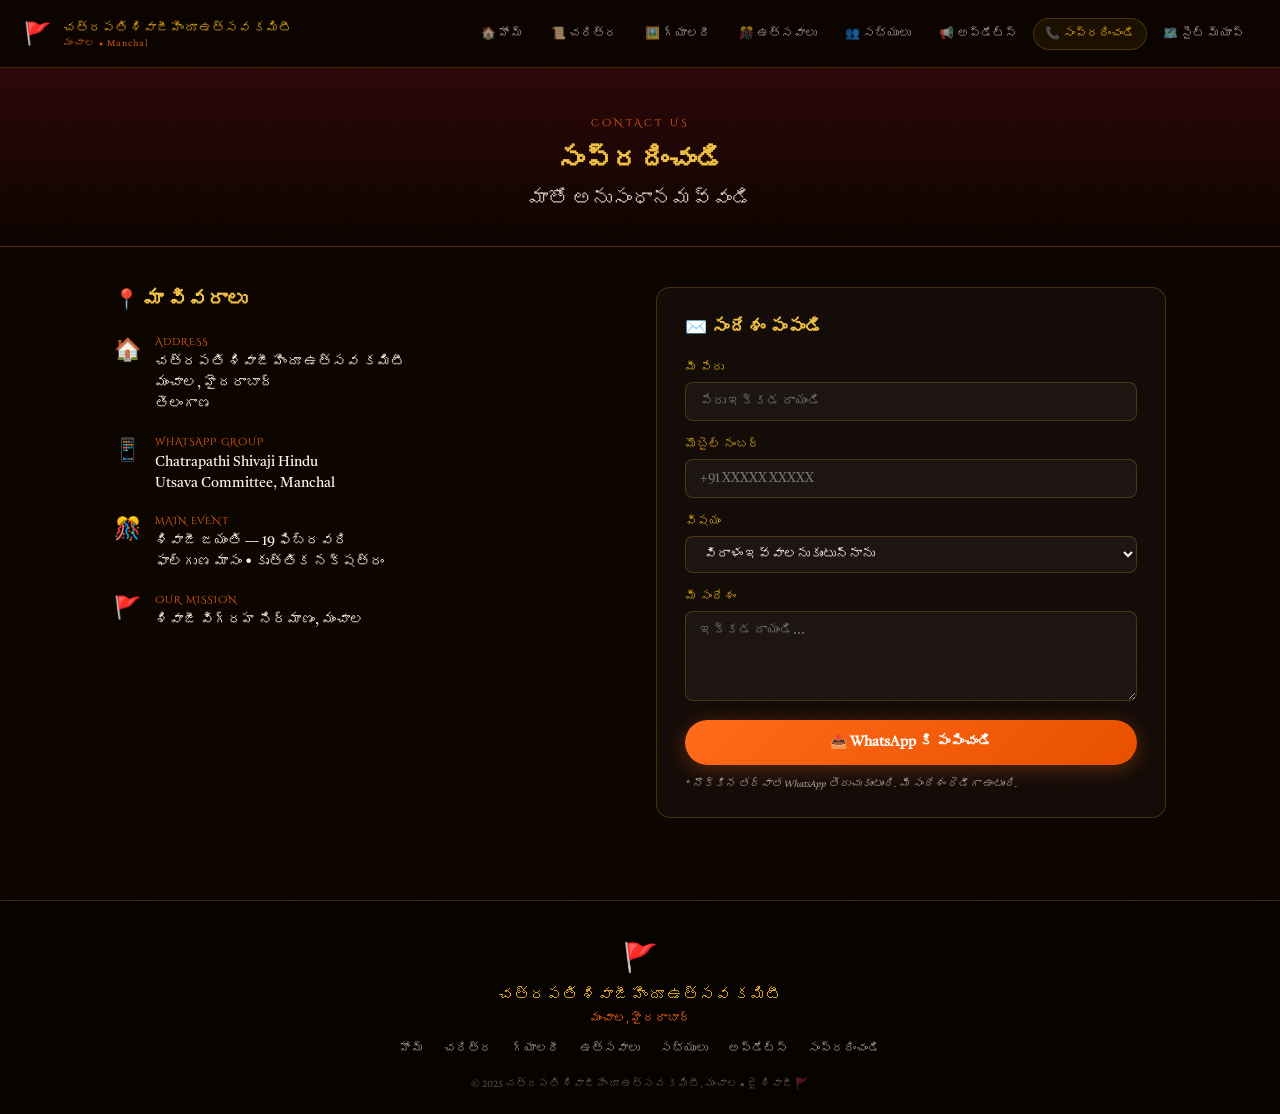
==== contact.html @ 621309c8 "Add files via upload" ====
<!DOCTYPE html>
<html lang="te">
<head>
<meta charset="UTF-8"><meta name="viewport" content="width=device-width,initial-scale=1.0">
<title>సంప్రదించండి — చత్రపతి శివాజీ హిందూ ఉత్సవ కమిటీ, మంచాల</title>
<link href="https://fonts.googleapis.com/css2?family=Tiro+Devanagari+Sanskrit:ital@0;1&family=Cinzel+Decorative:wght@400;700;900&family=Crimson+Pro:ital,wght@0,400;0,600;1,400&display=swap" rel="stylesheet">
<link rel="stylesheet" href="styles.css">
<style>
.contact-grid{display:grid;grid-template-columns:1fr 1fr;gap:32px;padding:40px 0 60px}
.contact-info h3{font-family:'Tiro Devanagari Sanskrit',serif;font-size:20px;color:var(--bright-gold);margin-bottom:20px}
.contact-row{display:flex;align-items:flex-start;gap:14px;margin-bottom:20px}
.contact-icon{font-size:22px;flex-shrink:0;margin-top:2px}
.contact-row label{font-size:10px;color:var(--saffron);letter-spacing:1px;font-family:'Cinzel Decorative',cursive;display:block;margin-bottom:3px}
.contact-row p{font-family:'Tiro Devanagari Sanskrit',serif;font-size:14px;color:var(--cream);line-height:1.5}
.contact-form{background:var(--card-bg);border:1px solid var(--border);border-radius:14px;padding:28px}
.contact-form h3{font-family:'Tiro Devanagari Sanskrit',serif;font-size:18px;color:var(--bright-gold);margin-bottom:20px}
.form-group{margin-bottom:16px}
.form-group label{font-family:'Tiro Devanagari Sanskrit',serif;font-size:12px;color:var(--gold);display:block;margin-bottom:6px}
.form-group input,.form-group textarea,.form-group select{width:100%;background:rgba(255,255,255,.04);border:1px solid var(--border);border-radius:8px;padding:10px 14px;font-family:'Tiro Devanagari Sanskrit',serif;font-size:13px;color:var(--cream);outline:none;transition:border-color .2s;resize:vertical}
.form-group input:focus,.form-group textarea:focus{border-color:var(--border-bright)}
.form-group select option{background:#1A0A00;color:var(--cream)}
.form-note{font-size:11px;color:var(--muted);margin-top:12px;font-style:italic}
@media(max-width:768px){.contact-grid{grid-template-columns:1fr}}
</style>
</head>
<body>
<div id="nav-placeholder"></div>
<main>
  <div class="page-hero">
    <span class="section-tag">Contact Us</span>
    <h1 class="section-title">సంప్రదించండి</h1>
    <p class="section-telugu">మాతో అనుసంధానమవ్వండి</p>
  </div>
  <div class="container">
    <div class="contact-grid">
      <div class="contact-info">
        <h3>📍 మా వివరాలు</h3>
        <div class="contact-row"><span class="contact-icon">🏠</span><div><label>ADDRESS</label><p>చత్రపతి శివాజీ హిందూ ఉత్సవ కమిటీ<br>మంచాల, హైదరాబాద్<br>తెలంగాణ</p></div></div>
        <div class="contact-row"><span class="contact-icon">📱</span><div><label>WHATSAPP GROUP</label><p>Chatrapathi Shivaji Hindu<br>Utsava Committee, Manchal</p></div></div>
        <div class="contact-row"><span class="contact-icon">🎊</span><div><label>MAIN EVENT</label><p>శివాజీ జయంతి — 19 ఫిబ్రవరి<br>ఫాల్గుణ మాసం • కృత్తిక నక్షత్రం</p></div></div>
        <div class="contact-row"><span class="contact-icon">🚩</span><div><label>OUR MISSION</label><p>శివాజీ విగ్రహ నిర్మాణం, మంచాల</p></div></div>
      </div>
      <div class="contact-form">
        <h3>✉️ సందేశం పంపండి</h3>
        <div class="form-group"><label>మీ పేరు</label><input type="text" placeholder="పేరు ఇక్కడ రాయండి"></div>
        <div class="form-group"><label>మొబైల్ నంబర్</label><input type="tel" placeholder="+91 XXXXX XXXXX"></div>
        <div class="form-group"><label>విషయం</label>
          <select>
            <option>విరాళం ఇవ్వాలనుకుంటున్నాను</option>
            <option>కమిటీలో చేరాలనుకుంటున్నాను</option>
            <option>ఉత్సవాల గురించి</option>
            <option>విగ్రహ నిర్మాణం గురించి</option>
            <option>ఇతర విషయం</option>
          </select>
        </div>
        <div class="form-group"><label>మీ సందేశం</label><textarea rows="4" placeholder="ఇక్కడ రాయండి..."></textarea></div>
        <button class="btn-primary" style="width:100%" onclick="sendWA()">📤 WhatsApp కి పంపించండి</button>
        <p class="form-note">* నొక్కిన తర్వాత WhatsApp తెరుచుకుంటుంది. మీ సందేశం రెడీగా ఉంటుంది.</p>
      </div>
    </div>
  </div>
</main>
<div id="footer-placeholder"></div>
<script src="script.js"></script>
<script>
function sendWA(){
  const name=document.querySelector('input[type=text]').value||'పేరు లేదు';
  const phone=document.querySelector('input[type=tel]').value||'నంబర్ లేదు';
  const subject=document.querySelector('select').value;
  const msg=document.querySelector('textarea').value||'సందేశం లేదు';
  const text=`నమస్కారం! చత్రపతి శివాజీ హిందూ ఉత్సవ కమిటీ, మంచాల వెబ్‌సైట్ నుండి:\n\nపేరు: ${name}\nమొబైల్: ${phone}\nవిషయం: ${subject}\nసందేశం: ${msg}\n\n🚩 జై శివాజీ!`;
  window.open('https://wa.me/?text='+encodeURIComponent(text),'_blank');
}
</script>
</body></html>
---- styles.css ----
*,*::before,*::after{margin:0;padding:0;box-sizing:border-box}
:root{
  --saffron:#FF6B1A;--deep-saffron:#E85000;--light-saffron:#FF9A5C;
  --gold:#D4A017;--bright-gold:#F0C040;--dark-gold:#8B6914;
  --maroon:#7A1020;--deep-maroon:#3D0008;
  --ink:#0D0500;--ink2:#1A0A00;
  --cream:#FFF8EC;--parchment:#F5E6C8;--muted:rgba(255,248,236,0.6);
  --border:rgba(212,160,23,0.25);--border-bright:rgba(212,160,23,0.5);
  --card-bg:rgba(255,255,255,0.03);--nav-h:68px;
}
html{scroll-behavior:smooth}
body{background:var(--ink);color:var(--cream);font-family:'Crimson Pro',serif;min-height:100vh;overflow-x:hidden}
a{text-decoration:none;color:inherit}
button{cursor:pointer;border:none;background:none;font-family:inherit}
img{max-width:100%;display:block}
::-webkit-scrollbar{width:6px}
::-webkit-scrollbar-track{background:var(--ink2)}
::-webkit-scrollbar-thumb{background:var(--dark-gold);border-radius:3px}
body::before{content:'';position:fixed;inset:0;background-image:repeating-linear-gradient(45deg,rgba(212,160,23,0.015) 0px,rgba(212,160,23,0.015) 1px,transparent 1px,transparent 18px),repeating-linear-gradient(-45deg,rgba(212,160,23,0.015) 0px,rgba(212,160,23,0.015) 1px,transparent 1px,transparent 18px);pointer-events:none;z-index:0}

/* NAV */
nav{position:fixed;top:0;left:0;right:0;height:var(--nav-h);background:rgba(13,5,0,0.96);backdrop-filter:blur(12px);border-bottom:1px solid var(--border);z-index:1000;display:flex;align-items:center;justify-content:space-between;padding:0 24px}
.nav-brand{display:flex;align-items:center;gap:12px}
.nav-flag{font-size:22px;animation:flagWave 3s ease-in-out infinite}
@keyframes flagWave{0%,100%{transform:rotate(-3deg)}50%{transform:rotate(3deg)}}
.nav-brand-text .line1{font-family:'Tiro Devanagari Sanskrit',serif;font-size:13px;color:var(--gold);display:block}
.nav-brand-text .line2{font-size:10px;color:var(--saffron);opacity:.8;display:block;letter-spacing:1px}
.nav-links{display:flex;gap:4px;list-style:none}
.nav-links a{font-family:'Tiro Devanagari Sanskrit',serif;font-size:12px;color:var(--muted);padding:7px 11px;border-radius:20px;border:1px solid transparent;transition:all .25s;display:block;white-space:nowrap}
.nav-links a:hover,.nav-links a.active{color:var(--gold);border-color:var(--border);background:rgba(212,160,23,0.08)}
.hamburger{display:none;flex-direction:column;gap:5px;padding:8px}
.hamburger span{display:block;width:22px;height:2px;background:var(--gold);border-radius:2px;transition:all .3s}
.mobile-menu{display:none;position:fixed;top:var(--nav-h);left:0;right:0;background:rgba(13,5,0,0.98);border-bottom:1px solid var(--border);padding:16px;flex-direction:column;gap:4px;z-index:999}
.mobile-menu.open{display:flex}
.mobile-menu a{font-family:'Tiro Devanagari Sanskrit',serif;font-size:14px;color:var(--cream);padding:12px 16px;border-radius:8px;border-bottom:1px solid var(--border);transition:background .2s}
.mobile-menu a:hover{background:rgba(212,160,23,0.08)}

/* LAYOUT */
main{padding-top:var(--nav-h);min-height:100vh;position:relative;z-index:1}
.page-hero{background:linear-gradient(180deg,rgba(122,16,32,.3) 0%,transparent 100%);padding:48px 24px 32px;text-align:center;border-bottom:1px solid var(--border)}
.container{max-width:1100px;margin:0 auto;padding:0 24px}
.section{padding:60px 0}

/* TYPOGRAPHY */
.section-tag{font-family:'Cinzel Decorative',cursive;font-size:10px;letter-spacing:3px;color:var(--saffron);text-transform:uppercase;display:block;margin-bottom:12px}
.section-title{font-family:'Cinzel Decorative',cursive;font-size:clamp(18px,3vw,28px);color:var(--bright-gold);margin-bottom:8px}
.section-telugu{font-family:'Tiro Devanagari Sanskrit',serif;font-size:clamp(14px,2vw,20px);color:var(--cream);opacity:.8}
.section-divider{width:80px;height:2px;background:linear-gradient(90deg,transparent,var(--saffron),transparent);margin:16px auto 0}
.section-header{text-align:center;margin-bottom:40px}

/* BUTTONS */
.btn-primary{background:linear-gradient(135deg,var(--saffron),var(--deep-saffron));color:white;padding:13px 28px;border-radius:30px;font-size:14px;font-weight:600;font-family:'Tiro Devanagari Sanskrit',serif;transition:all .3s;box-shadow:0 4px 20px rgba(255,107,26,.3);display:inline-block;cursor:pointer}
.btn-primary:hover{transform:translateY(-2px);box-shadow:0 8px 32px rgba(255,107,26,.4)}
.btn-outline{background:transparent;color:var(--gold);padding:12px 28px;border-radius:30px;font-size:14px;border:1px solid var(--border-bright);font-family:'Tiro Devanagari Sanskrit',serif;transition:all .3s;display:inline-block;cursor:pointer}
.btn-outline:hover{background:rgba(212,160,23,.1);transform:translateY(-2px)}

/* CARDS */
.grid-3{display:grid;grid-template-columns:repeat(3,1fr);gap:20px}
.grid-4{display:grid;grid-template-columns:repeat(4,1fr);gap:16px}
.card-box{background:var(--card-bg);border:1px solid var(--border);border-radius:14px;padding:24px 20px;transition:all .3s}
.card-box:hover{border-color:var(--border-bright);transform:translateY(-3px)}

/* FOOTER */
footer{background:rgba(0,0,0,.4);border-top:1px solid var(--border);padding:40px 24px 24px;text-align:center;position:relative;z-index:1}
.footer-logo{font-family:'Tiro Devanagari Sanskrit',serif;font-size:16px;color:var(--gold);margin-bottom:4px}
.footer-place{font-size:12px;color:var(--saffron);margin-bottom:16px}
.footer-links{display:flex;justify-content:center;gap:20px;flex-wrap:wrap;margin-bottom:20px}
.footer-links a{font-family:'Tiro Devanagari Sanskrit',serif;font-size:12px;color:var(--muted);transition:color .2s}
.footer-links a:hover{color:var(--gold)}
.footer-copy{font-size:11px;color:rgba(255,248,236,.3);font-family:'Crimson Pro',serif}

/* LOADING */
.loading{text-align:center;padding:60px;font-family:'Tiro Devanagari Sanskrit',serif;color:var(--muted);font-size:16px}

@media(max-width:768px){
  .nav-links{display:none}
  .hamburger{display:flex}
  .grid-3,.grid-4{grid-template-columns:1fr 1fr}
}
@media(max-width:480px){
  .grid-3{grid-template-columns:1fr}
  .grid-4{grid-template-columns:1fr 1fr}
}
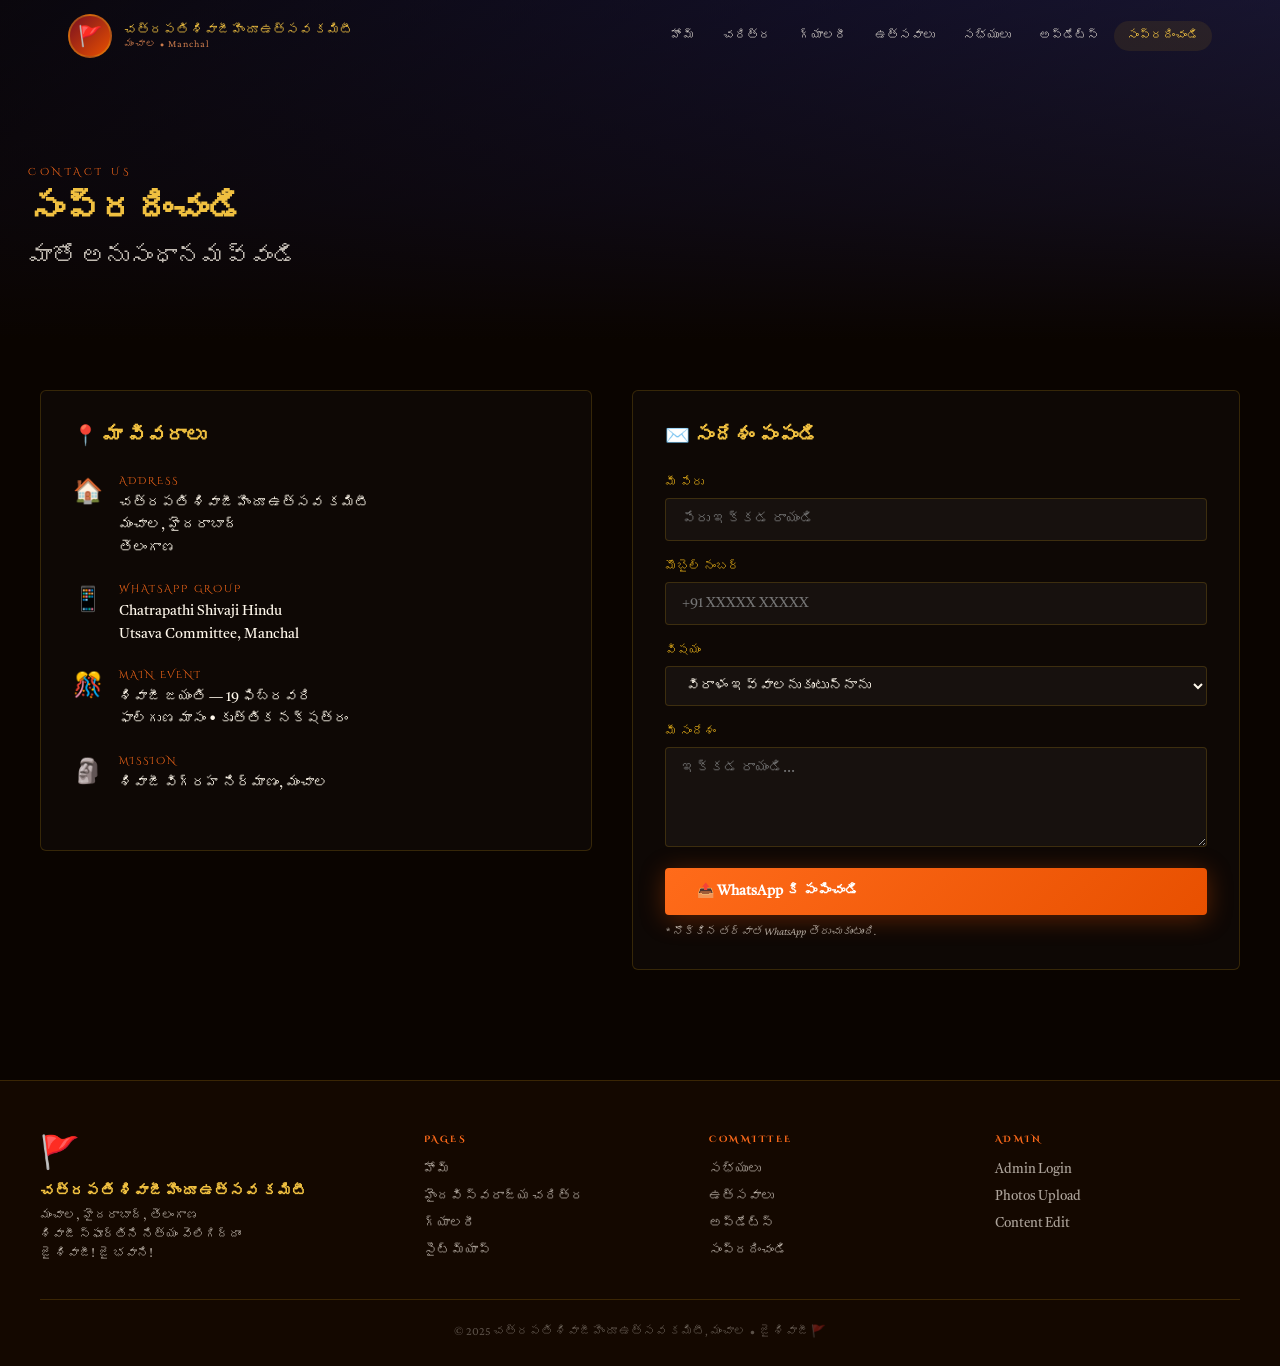
==== commit 785401c6: "add version 2 files" ====
--- a/contact.html
+++ b/contact.html
@@ -3,73 +3,52 @@
 <head>
 <meta charset="UTF-8"><meta name="viewport" content="width=device-width,initial-scale=1.0">
 <title>సంప్రదించండి — చత్రపతి శివాజీ హిందూ ఉత్సవ కమిటీ, మంచాల</title>
-<link href="https://fonts.googleapis.com/css2?family=Tiro+Devanagari+Sanskrit:ital@0;1&family=Cinzel+Decorative:wght@400;700;900&family=Crimson+Pro:ital,wght@0,400;0,600;1,400&display=swap" rel="stylesheet">
 <link rel="stylesheet" href="styles.css">
-<style>
-.contact-grid{display:grid;grid-template-columns:1fr 1fr;gap:32px;padding:40px 0 60px}
-.contact-info h3{font-family:'Tiro Devanagari Sanskrit',serif;font-size:20px;color:var(--bright-gold);margin-bottom:20px}
-.contact-row{display:flex;align-items:flex-start;gap:14px;margin-bottom:20px}
-.contact-icon{font-size:22px;flex-shrink:0;margin-top:2px}
-.contact-row label{font-size:10px;color:var(--saffron);letter-spacing:1px;font-family:'Cinzel Decorative',cursive;display:block;margin-bottom:3px}
-.contact-row p{font-family:'Tiro Devanagari Sanskrit',serif;font-size:14px;color:var(--cream);line-height:1.5}
-.contact-form{background:var(--card-bg);border:1px solid var(--border);border-radius:14px;padding:28px}
-.contact-form h3{font-family:'Tiro Devanagari Sanskrit',serif;font-size:18px;color:var(--bright-gold);margin-bottom:20px}
-.form-group{margin-bottom:16px}
-.form-group label{font-family:'Tiro Devanagari Sanskrit',serif;font-size:12px;color:var(--gold);display:block;margin-bottom:6px}
-.form-group input,.form-group textarea,.form-group select{width:100%;background:rgba(255,255,255,.04);border:1px solid var(--border);border-radius:8px;padding:10px 14px;font-family:'Tiro Devanagari Sanskrit',serif;font-size:13px;color:var(--cream);outline:none;transition:border-color .2s;resize:vertical}
-.form-group input:focus,.form-group textarea:focus{border-color:var(--border-bright)}
-.form-group select option{background:#1A0A00;color:var(--cream)}
-.form-note{font-size:11px;color:var(--muted);margin-top:12px;font-style:italic}
-@media(max-width:768px){.contact-grid{grid-template-columns:1fr}}
-</style>
 </head>
 <body>
 <div id="nav-placeholder"></div>
-<main>
-  <div class="page-hero">
+<div class="page-hero">
+  <div class="page-hero-bg" style="background:linear-gradient(135deg,#0A0A1A,#1A1A4A,#2D2D6B)"></div>
+  <div class="page-hero-content">
     <span class="section-tag">Contact Us</span>
     <h1 class="section-title">సంప్రదించండి</h1>
-    <p class="section-telugu">మాతో అనుసంధానమవ్వండి</p>
+    <p class="section-te">మాతో అనుసంధానమవ్వండి</p>
   </div>
-  <div class="container">
-    <div class="contact-grid">
-      <div class="contact-info">
-        <h3>📍 మా వివరాలు</h3>
-        <div class="contact-row"><span class="contact-icon">🏠</span><div><label>ADDRESS</label><p>చత్రపతి శివాజీ హిందూ ఉత్సవ కమిటీ<br>మంచాల, హైదరాబాద్<br>తెలంగాణ</p></div></div>
-        <div class="contact-row"><span class="contact-icon">📱</span><div><label>WHATSAPP GROUP</label><p>Chatrapathi Shivaji Hindu<br>Utsava Committee, Manchal</p></div></div>
-        <div class="contact-row"><span class="contact-icon">🎊</span><div><label>MAIN EVENT</label><p>శివాజీ జయంతి — 19 ఫిబ్రవరి<br>ఫాల్గుణ మాసం • కృత్తిక నక్షత్రం</p></div></div>
-        <div class="contact-row"><span class="contact-icon">🚩</span><div><label>OUR MISSION</label><p>శివాజీ విగ్రహ నిర్మాణం, మంచాల</p></div></div>
+</div>
+<div class="container section-sm">
+  <div class="contact-grid" style="padding-bottom:60px">
+    <div class="contact-info-card fade-in">
+      <h3 style="font-family:'Tiro Devanagari Sanskrit',serif;font-size:20px;color:var(--gold2);margin-bottom:24px">📍 మా వివరాలు</h3>
+      <div class="contact-row"><span class="ci-icon">🏠</span><div><span class="ci-label">ADDRESS</span><span class="ci-val">చత్రపతి శివాజీ హిందూ ఉత్సవ కమిటీ<br>మంచాల, హైదరాబాద్<br>తెలంగాణ</span></div></div>
+      <div class="contact-row"><span class="ci-icon">📱</span><div><span class="ci-label">WHATSAPP GROUP</span><span class="ci-val">Chatrapathi Shivaji Hindu<br>Utsava Committee, Manchal</span></div></div>
+      <div class="contact-row"><span class="ci-icon">🎊</span><div><span class="ci-label">MAIN EVENT</span><span class="ci-val">శివాజీ జయంతి — 19 ఫిబ్రవరి<br>ఫాల్గుణ మాసం • కృత్తిక నక్షత్రం</span></div></div>
+      <div class="contact-row"><span class="ci-icon">🗿</span><div><span class="ci-label">MISSION</span><span class="ci-val">శివాజీ విగ్రహ నిర్మాణం, మంచాల</span></div></div>
+    </div>
+    <div class="contact-form fade-in">
+      <h3 style="font-family:'Tiro Devanagari Sanskrit',serif;font-size:20px;color:var(--gold2);margin-bottom:24px">✉️ సందేశం పంపండి</h3>
+      <div class="form-group"><label>మీ పేరు</label><input type="text" id="fname" placeholder="పేరు ఇక్కడ రాయండి"></div>
+      <div class="form-group"><label>మొబైల్ నంబర్</label><input type="tel" id="fphone" placeholder="+91 XXXXX XXXXX"></div>
+      <div class="form-group"><label>విషయం</label>
+        <select id="fsubject">
+          <option>విరాళం ఇవ్వాలనుకుంటున్నాను</option>
+          <option>కమిటీలో చేరాలనుకుంటున్నాను</option>
+          <option>ఉత్సవాల గురించి</option>
+          <option>విగ్రహ నిర్మాణం గురించి</option>
+          <option>ఇతర విషయం</option>
+        </select>
       </div>
-      <div class="contact-form">
-        <h3>✉️ సందేశం పంపండి</h3>
-        <div class="form-group"><label>మీ పేరు</label><input type="text" placeholder="పేరు ఇక్కడ రాయండి"></div>
-        <div class="form-group"><label>మొబైల్ నంబర్</label><input type="tel" placeholder="+91 XXXXX XXXXX"></div>
-        <div class="form-group"><label>విషయం</label>
-          <select>
-            <option>విరాళం ఇవ్వాలనుకుంటున్నాను</option>
-            <option>కమిటీలో చేరాలనుకుంటున్నాను</option>
-            <option>ఉత్సవాల గురించి</option>
-            <option>విగ్రహ నిర్మాణం గురించి</option>
-            <option>ఇతర విషయం</option>
-          </select>
-        </div>
-        <div class="form-group"><label>మీ సందేశం</label><textarea rows="4" placeholder="ఇక్కడ రాయండి..."></textarea></div>
-        <button class="btn-primary" style="width:100%" onclick="sendWA()">📤 WhatsApp కి పంపించండి</button>
-        <p class="form-note">* నొక్కిన తర్వాత WhatsApp తెరుచుకుంటుంది. మీ సందేశం రెడీగా ఉంటుంది.</p>
-      </div>
+      <div class="form-group"><label>మీ సందేశం</label><textarea id="fmsg" rows="4" placeholder="ఇక్కడ రాయండి..."></textarea></div>
+      <button class="btn btn-primary" style="width:100%" onclick="sendWAForm()">📤 WhatsApp కి పంపించండి</button>
+      <p class="form-note">* నొక్కిన తర్వాత WhatsApp తెరుచుకుంటుంది.</p>
     </div>
   </div>
-</main>
+</div>
 <div id="footer-placeholder"></div>
 <script src="script.js"></script>
 <script>
-function sendWA(){
-  const name=document.querySelector('input[type=text]').value||'పేరు లేదు';
-  const phone=document.querySelector('input[type=tel]').value||'నంబర్ లేదు';
-  const subject=document.querySelector('select').value;
-  const msg=document.querySelector('textarea').value||'సందేశం లేదు';
-  const text=`నమస్కారం! చత్రపతి శివాజీ హిందూ ఉత్సవ కమిటీ, మంచాల వెబ్‌సైట్ నుండి:\n\nపేరు: ${name}\nమొబైల్: ${phone}\nవిషయం: ${subject}\nసందేశం: ${msg}\n\n🚩 జై శివాజీ!`;
-  window.open('https://wa.me/?text='+encodeURIComponent(text),'_blank');
+function sendWAForm(){
+  const t=`నమస్కారం!\nచత్రపతి శివాజీ హిందూ ఉత్సవ కమిటీ, మంచాల వెబ్‌సైట్ నుండి:\n\nపేరు: ${document.getElementById('fname').value||'—'}\nమొబైల్: ${document.getElementById('fphone').value||'—'}\nవిషయం: ${document.getElementById('fsubject').value}\nసందేశం: ${document.getElementById('fmsg').value||'—'}\n\n🚩 జై శివాజీ!`;
+  window.open('https://wa.me/?text='+encodeURIComponent(t),'_blank');
 }
 </script>
 </body></html>
--- a/styles.css
+++ b/styles.css
@@ -1,83 +1,274 @@
+@import url('https://fonts.googleapis.com/css2?family=Tiro+Devanagari+Sanskrit:ital@0;1&family=Cinzel+Decorative:wght@400;700;900&family=Crimson+Pro:ital,wght@0,300;0,400;0,600;0,700;1,400;1,600&display=swap');
+
 *,*::before,*::after{margin:0;padding:0;box-sizing:border-box}
 :root{
-  --saffron:#FF6B1A;--deep-saffron:#E85000;--light-saffron:#FF9A5C;
-  --gold:#D4A017;--bright-gold:#F0C040;--dark-gold:#8B6914;
-  --maroon:#7A1020;--deep-maroon:#3D0008;
-  --ink:#0D0500;--ink2:#1A0A00;
-  --cream:#FFF8EC;--parchment:#F5E6C8;--muted:rgba(255,248,236,0.6);
-  --border:rgba(212,160,23,0.25);--border-bright:rgba(212,160,23,0.5);
-  --card-bg:rgba(255,255,255,0.03);--nav-h:68px;
+  --saffron:#FF6B1A;--saffron2:#E85000;--saffron3:#FF9A5C;
+  --gold:#D4A017;--gold2:#F0C040;--gold3:#8B6914;
+  --maroon:#7A1020;--maroon2:#3D0008;
+  --ink:#0A0400;--ink2:#140800;--ink3:#1E0C00;
+  --cream:#FFF8EC;--cream2:#F5E6C8;--muted:rgba(255,248,236,0.65);
+  --border:rgba(212,160,23,0.2);--border2:rgba(212,160,23,0.45);
+  --nav-h:72px;
 }
 html{scroll-behavior:smooth}
-body{background:var(--ink);color:var(--cream);font-family:'Crimson Pro',serif;min-height:100vh;overflow-x:hidden}
+body{background:var(--ink);color:var(--cream);font-family:'Crimson Pro',serif;overflow-x:hidden}
 a{text-decoration:none;color:inherit}
-button{cursor:pointer;border:none;background:none;font-family:inherit}
+button,input,textarea,select{font-family:inherit}
 img{max-width:100%;display:block}
-::-webkit-scrollbar{width:6px}
+::-webkit-scrollbar{width:5px}
 ::-webkit-scrollbar-track{background:var(--ink2)}
-::-webkit-scrollbar-thumb{background:var(--dark-gold);border-radius:3px}
-body::before{content:'';position:fixed;inset:0;background-image:repeating-linear-gradient(45deg,rgba(212,160,23,0.015) 0px,rgba(212,160,23,0.015) 1px,transparent 1px,transparent 18px),repeating-linear-gradient(-45deg,rgba(212,160,23,0.015) 0px,rgba(212,160,23,0.015) 1px,transparent 1px,transparent 18px);pointer-events:none;z-index:0}
-
-/* NAV */
-nav{position:fixed;top:0;left:0;right:0;height:var(--nav-h);background:rgba(13,5,0,0.96);backdrop-filter:blur(12px);border-bottom:1px solid var(--border);z-index:1000;display:flex;align-items:center;justify-content:space-between;padding:0 24px}
+::-webkit-scrollbar-thumb{background:var(--gold3);border-radius:3px}
+
+/* ─── NAV ─────────────────────────────────────────── */
+nav{position:fixed;top:0;left:0;right:0;height:var(--nav-h);z-index:1000;transition:background .4s,box-shadow .4s}
+nav.scrolled{background:rgba(10,4,0,0.97);backdrop-filter:blur(14px);box-shadow:0 2px 24px rgba(0,0,0,.5);border-bottom:1px solid var(--border)}
+.nav-inner{max-width:1200px;margin:0 auto;height:100%;display:flex;align-items:center;justify-content:space-between;padding:0 28px}
 .nav-brand{display:flex;align-items:center;gap:12px}
-.nav-flag{font-size:22px;animation:flagWave 3s ease-in-out infinite}
-@keyframes flagWave{0%,100%{transform:rotate(-3deg)}50%{transform:rotate(3deg)}}
-.nav-brand-text .line1{font-family:'Tiro Devanagari Sanskrit',serif;font-size:13px;color:var(--gold);display:block}
-.nav-brand-text .line2{font-size:10px;color:var(--saffron);opacity:.8;display:block;letter-spacing:1px}
-.nav-links{display:flex;gap:4px;list-style:none}
-.nav-links a{font-family:'Tiro Devanagari Sanskrit',serif;font-size:12px;color:var(--muted);padding:7px 11px;border-radius:20px;border:1px solid transparent;transition:all .25s;display:block;white-space:nowrap}
-.nav-links a:hover,.nav-links a.active{color:var(--gold);border-color:var(--border);background:rgba(212,160,23,0.08)}
-.hamburger{display:none;flex-direction:column;gap:5px;padding:8px}
+.nav-logo{width:44px;height:44px;border-radius:50%;background:linear-gradient(135deg,var(--maroon),var(--saffron2));display:flex;align-items:center;justify-content:center;font-size:20px;border:2px solid rgba(212,160,23,0.4);flex-shrink:0}
+.nav-brand-text .l1{font-family:'Tiro Devanagari Sanskrit',serif;font-size:13px;color:var(--gold2);display:block;line-height:1.2}
+.nav-brand-text .l2{font-size:10px;color:var(--saffron3);display:block;letter-spacing:1px;opacity:.8}
+.nav-links{display:flex;gap:2px;list-style:none}
+.nav-links a{font-family:'Tiro Devanagari Sanskrit',serif;font-size:12px;color:rgba(255,248,236,.75);padding:7px 13px;border-radius:20px;transition:all .25s;white-space:nowrap;display:block}
+.nav-links a:hover,.nav-links a.active{color:var(--gold2);background:rgba(212,160,23,.1)}
+.hamburger{display:none;flex-direction:column;gap:5px;padding:8px;cursor:pointer;background:none;border:none}
 .hamburger span{display:block;width:22px;height:2px;background:var(--gold);border-radius:2px;transition:all .3s}
-.mobile-menu{display:none;position:fixed;top:var(--nav-h);left:0;right:0;background:rgba(13,5,0,0.98);border-bottom:1px solid var(--border);padding:16px;flex-direction:column;gap:4px;z-index:999}
+.mobile-menu{display:none;position:fixed;top:var(--nav-h);left:0;right:0;background:rgba(10,4,0,.98);padding:16px;flex-direction:column;gap:4px;z-index:999;border-bottom:1px solid var(--border)}
 .mobile-menu.open{display:flex}
-.mobile-menu a{font-family:'Tiro Devanagari Sanskrit',serif;font-size:14px;color:var(--cream);padding:12px 16px;border-radius:8px;border-bottom:1px solid var(--border);transition:background .2s}
-.mobile-menu a:hover{background:rgba(212,160,23,0.08)}
-
-/* LAYOUT */
-main{padding-top:var(--nav-h);min-height:100vh;position:relative;z-index:1}
-.page-hero{background:linear-gradient(180deg,rgba(122,16,32,.3) 0%,transparent 100%);padding:48px 24px 32px;text-align:center;border-bottom:1px solid var(--border)}
-.container{max-width:1100px;margin:0 auto;padding:0 24px}
-.section{padding:60px 0}
-
-/* TYPOGRAPHY */
-.section-tag{font-family:'Cinzel Decorative',cursive;font-size:10px;letter-spacing:3px;color:var(--saffron);text-transform:uppercase;display:block;margin-bottom:12px}
-.section-title{font-family:'Cinzel Decorative',cursive;font-size:clamp(18px,3vw,28px);color:var(--bright-gold);margin-bottom:8px}
-.section-telugu{font-family:'Tiro Devanagari Sanskrit',serif;font-size:clamp(14px,2vw,20px);color:var(--cream);opacity:.8}
-.section-divider{width:80px;height:2px;background:linear-gradient(90deg,transparent,var(--saffron),transparent);margin:16px auto 0}
-.section-header{text-align:center;margin-bottom:40px}
-
-/* BUTTONS */
-.btn-primary{background:linear-gradient(135deg,var(--saffron),var(--deep-saffron));color:white;padding:13px 28px;border-radius:30px;font-size:14px;font-weight:600;font-family:'Tiro Devanagari Sanskrit',serif;transition:all .3s;box-shadow:0 4px 20px rgba(255,107,26,.3);display:inline-block;cursor:pointer}
-.btn-primary:hover{transform:translateY(-2px);box-shadow:0 8px 32px rgba(255,107,26,.4)}
-.btn-outline{background:transparent;color:var(--gold);padding:12px 28px;border-radius:30px;font-size:14px;border:1px solid var(--border-bright);font-family:'Tiro Devanagari Sanskrit',serif;transition:all .3s;display:inline-block;cursor:pointer}
+.mobile-menu a{font-family:'Tiro Devanagari Sanskrit',serif;font-size:15px;color:var(--cream);padding:13px 18px;border-bottom:1px solid var(--border);transition:background .2s}
+.mobile-menu a:hover{background:rgba(212,160,23,.08);color:var(--gold2)}
+
+/* ─── HERO ─────────────────────────────────────────── */
+.hero{min-height:100vh;position:relative;display:flex;align-items:flex-end;overflow:hidden}
+.hero-bg{position:absolute;inset:0;background-size:cover;background-position:center top;background-repeat:no-repeat;z-index:0}
+.hero-bg::after{content:'';position:absolute;inset:0;background:linear-gradient(180deg,rgba(10,4,0,.3) 0%,rgba(10,4,0,.5) 40%,rgba(10,4,0,.92) 85%,var(--ink) 100%)}
+.hero-bg img{width:100%;height:100%;object-fit:cover;object-position:center top}
+.hero-content{position:relative;z-index:2;width:100%;max-width:1200px;margin:0 auto;padding:0 28px 80px}
+.hero-tag{font-family:'Cinzel Decorative',cursive;font-size:10px;letter-spacing:4px;color:var(--saffron);text-transform:uppercase;display:block;margin-bottom:14px;opacity:.9}
+.hero-title{font-family:'Cinzel Decorative',cursive;font-size:clamp(28px,6vw,72px);color:var(--gold2);line-height:1.1;margin-bottom:10px;text-shadow:0 4px 32px rgba(0,0,0,.8)}
+.hero-telugu{font-family:'Tiro Devanagari Sanskrit',serif;font-size:clamp(20px,3.5vw,42px);color:var(--cream);margin-bottom:8px;line-height:1.3}
+.hero-sub{font-size:clamp(14px,2vw,18px);color:var(--saffron3);margin-bottom:6px;font-family:'Tiro Devanagari Sanskrit',serif}
+.hero-divider{width:120px;height:2px;background:linear-gradient(90deg,var(--saffron),var(--gold));margin:24px 0}
+.hero-quote{font-style:italic;font-size:clamp(15px,2vw,20px);color:var(--cream2);max-width:680px;line-height:1.7;margin-bottom:36px;font-family:'Tiro Devanagari Sanskrit',serif;border-left:3px solid var(--saffron);padding-left:18px}
+.hero-btns{display:flex;gap:14px;flex-wrap:wrap}
+.hero-scroll{position:absolute;bottom:32px;right:48px;z-index:2;display:flex;flex-direction:column;align-items:center;gap:6px;opacity:.6;animation:bounce 2s ease-in-out infinite}
+.hero-scroll span{font-size:10px;letter-spacing:2px;color:var(--gold);font-family:'Cinzel Decorative',cursive}
+.hero-scroll::after{content:'↓';color:var(--gold);font-size:22px}
+@keyframes bounce{0%,100%{transform:translateY(0)}50%{transform:translateY(6px)}}
+
+/* ─── BUTTONS ───────────────────────────────────────── */
+.btn{display:inline-flex;align-items:center;gap:8px;padding:14px 32px;border-radius:4px;font-size:14px;font-weight:600;font-family:'Tiro Devanagari Sanskrit',serif;transition:all .3s;cursor:pointer;border:none;white-space:nowrap}
+.btn-primary{background:linear-gradient(135deg,var(--saffron),var(--saffron2));color:#fff;box-shadow:0 4px 24px rgba(232,80,0,.35)}
+.btn-primary:hover{transform:translateY(-2px);box-shadow:0 8px 32px rgba(232,80,0,.5)}
+.btn-gold{background:linear-gradient(135deg,var(--gold),var(--gold3));color:var(--ink);box-shadow:0 4px 20px rgba(212,160,23,.3)}
+.btn-gold:hover{transform:translateY(-2px);box-shadow:0 8px 28px rgba(212,160,23,.45)}
+.btn-outline{background:transparent;color:var(--gold2);border:1.5px solid var(--border2);padding:13px 30px}
 .btn-outline:hover{background:rgba(212,160,23,.1);transform:translateY(-2px)}
 
-/* CARDS */
-.grid-3{display:grid;grid-template-columns:repeat(3,1fr);gap:20px}
-.grid-4{display:grid;grid-template-columns:repeat(4,1fr);gap:16px}
-.card-box{background:var(--card-bg);border:1px solid var(--border);border-radius:14px;padding:24px 20px;transition:all .3s}
-.card-box:hover{border-color:var(--border-bright);transform:translateY(-3px)}
-
-/* FOOTER */
-footer{background:rgba(0,0,0,.4);border-top:1px solid var(--border);padding:40px 24px 24px;text-align:center;position:relative;z-index:1}
-.footer-logo{font-family:'Tiro Devanagari Sanskrit',serif;font-size:16px;color:var(--gold);margin-bottom:4px}
-.footer-place{font-size:12px;color:var(--saffron);margin-bottom:16px}
-.footer-links{display:flex;justify-content:center;gap:20px;flex-wrap:wrap;margin-bottom:20px}
-.footer-links a{font-family:'Tiro Devanagari Sanskrit',serif;font-size:12px;color:var(--muted);transition:color .2s}
-.footer-links a:hover{color:var(--gold)}
-.footer-copy{font-size:11px;color:rgba(255,248,236,.3);font-family:'Crimson Pro',serif}
-
-/* LOADING */
-.loading{text-align:center;padding:60px;font-family:'Tiro Devanagari Sanskrit',serif;color:var(--muted);font-size:16px}
-
+/* ─── LAYOUT ────────────────────────────────────────── */
+.container{max-width:1200px;margin:0 auto;padding:0 28px}
+.section{padding:80px 0}
+.section-sm{padding:50px 0}
+.section-header{text-align:center;margin-bottom:52px}
+.section-tag{font-family:'Cinzel Decorative',cursive;font-size:10px;letter-spacing:3.5px;color:var(--saffron);text-transform:uppercase;display:block;margin-bottom:10px}
+.section-title{font-family:'Cinzel Decorative',cursive;font-size:clamp(20px,3.5vw,36px);color:var(--gold2);margin-bottom:10px;line-height:1.2}
+.section-te{font-family:'Tiro Devanagari Sanskrit',serif;font-size:clamp(16px,2.5vw,24px);color:var(--cream);opacity:.75;margin-bottom:6px}
+.section-rule{width:100px;height:2px;background:linear-gradient(90deg,transparent,var(--saffron),transparent);margin:18px auto 0}
+
+/* ─── PHOTO STRIP ───────────────────────────────────── */
+.photo-strip{display:grid;grid-template-columns:1fr 1fr 1fr;height:440px;gap:0}
+.photo-panel{position:relative;overflow:hidden;cursor:pointer}
+.photo-panel img,.photo-panel .ph-bg{width:100%;height:100%;object-fit:cover;transition:transform .6s}
+.photo-panel:hover img,.photo-panel:hover .ph-bg{transform:scale(1.06)}
+.photo-panel::after{content:'';position:absolute;inset:0;background:linear-gradient(180deg,transparent 40%,rgba(0,0,0,.8) 100%)}
+.photo-panel-cap{position:absolute;bottom:0;left:0;right:0;padding:24px 20px;z-index:2}
+.photo-panel-cap h4{font-family:'Tiro Devanagari Sanskrit',serif;font-size:16px;color:var(--cream);margin-bottom:4px}
+.photo-panel-cap p{font-size:12px;color:var(--saffron3);font-family:'Crimson Pro',serif}
+.ph-bg{display:flex;align-items:center;justify-content:center;font-size:64px}
+.ph-bg.fort{background:linear-gradient(160deg,#2a1200,#8B3A00,#C45A00)}
+.ph-bg.battle{background:linear-gradient(160deg,#1a0028,#5A0020,#8B1030)}
+.ph-bg.navy{background:linear-gradient(160deg,#001428,#003060,#005090)}
+.ph-bg.crown{background:linear-gradient(160deg,#1a1000,#5A4000,#8B6000)}
+.ph-bg.people{background:linear-gradient(160deg,#0a1a00,#203A00,#385800)}
+
+/* ─── ABOUT CARDS ───────────────────────────────────── */
+.about-grid{display:grid;grid-template-columns:repeat(3,1fr);gap:24px}
+.about-card{border-radius:6px;overflow:hidden;border:1px solid var(--border);transition:all .3s;position:relative}
+.about-card:hover{border-color:var(--border2);transform:translateY(-4px);box-shadow:0 16px 48px rgba(0,0,0,.4)}
+.about-card-img{width:100%;height:200px;object-fit:cover;display:block}
+.about-card-body{padding:22px 20px;background:rgba(255,255,255,.025)}
+.about-card-body h3{font-family:'Tiro Devanagari Sanskrit',serif;font-size:17px;color:var(--gold2);margin-bottom:10px}
+.about-card-body p{font-family:'Tiro Devanagari Sanskrit',serif;font-size:13px;color:var(--muted);line-height:1.75}
+
+/* ─── FULL-WIDTH PHOTO SECTION ──────────────────────── */
+.photo-section{position:relative;min-height:500px;display:flex;align-items:center;overflow:hidden}
+.photo-section-bg{position:absolute;inset:0;background-size:cover;background-position:center;background-attachment:fixed}
+.photo-section-bg::after{content:'';position:absolute;inset:0;background:rgba(10,4,0,.7)}
+.photo-section-bg img{width:100%;height:100%;object-fit:cover}
+.photo-section-content{position:relative;z-index:2;max-width:700px;padding:60px 28px}
+.photo-section-content blockquote{font-family:'Tiro Devanagari Sanskrit',serif;font-size:clamp(18px,3vw,28px);color:var(--gold2);line-height:1.6;font-style:italic;border-left:4px solid var(--saffron);padding-left:24px;margin-bottom:16px}
+.photo-section-content cite{font-size:14px;color:var(--saffron3);letter-spacing:1px}
+
+/* ─── STATS ─────────────────────────────────────────── */
+.stats-bar{background:linear-gradient(135deg,var(--maroon2),var(--maroon));border-top:1px solid rgba(212,160,23,.2);border-bottom:1px solid rgba(212,160,23,.2)}
+.stats-inner{display:grid;grid-template-columns:repeat(5,1fr);divide:var(--border)}
+.stat-item{padding:32px 20px;text-align:center;border-right:1px solid rgba(212,160,23,.15)}
+.stat-item:last-child{border-right:none}
+.stat-num{font-family:'Cinzel Decorative',cursive;font-size:clamp(24px,4vw,38px);color:var(--gold2);display:block;margin-bottom:6px}
+.stat-label{font-family:'Tiro Devanagari Sanskrit',serif;font-size:12px;color:var(--muted);line-height:1.4}
+
+/* ─── EVENTS ────────────────────────────────────────── */
+.events-grid{display:grid;grid-template-columns:repeat(3,1fr);gap:24px}
+.event-card{border-radius:6px;overflow:hidden;border:1px solid var(--border);transition:all .3s;background:rgba(255,255,255,.02)}
+.event-card:hover{border-color:var(--border2);transform:translateY(-4px)}
+.event-card-img{width:100%;height:180px;object-fit:cover;display:block}
+.event-card-img.ev-bg{display:flex;align-items:center;justify-content:center;font-size:48px}
+.ev-bg.jayanti{background:linear-gradient(135deg,#3D0008,#8B1020)}
+.ev-bg.patron{background:linear-gradient(135deg,#1A1400,#6B5500)}
+.ev-bg.victory{background:linear-gradient(135deg,#1A0A00,#6B2E00)}
+.ev-bg.memorial{background:linear-gradient(135deg,#0A0A20,#2D2D6B)}
+.ev-bg.statue{background:linear-gradient(135deg,#0D1F0D,#2D5A2D)}
+.event-card-body{padding:20px 18px}
+.event-date{font-size:10px;letter-spacing:2px;color:var(--saffron);font-family:'Cinzel Decorative',cursive;margin-bottom:8px;display:block}
+.event-card-body h3{font-family:'Tiro Devanagari Sanskrit',serif;font-size:16px;color:var(--gold2);margin-bottom:8px}
+.event-card-body p{font-family:'Tiro Devanagari Sanskrit',serif;font-size:13px;color:var(--muted);line-height:1.65}
+
+/* ─── HISTORY TIMELINE ──────────────────────────────── */
+.timeline-era{margin-bottom:72px}
+.era-header{position:relative;padding:40px 40px;margin-bottom:40px;border-radius:6px;overflow:hidden;min-height:220px;display:flex;align-items:flex-end}
+.era-header-bg{position:absolute;inset:0;background-size:cover;background-position:center}
+.era-header-bg::after{content:'';position:absolute;inset:0;background:linear-gradient(90deg,rgba(10,4,0,.9) 0%,rgba(10,4,0,.6) 60%,rgba(10,4,0,.2) 100%)}
+.era-header-bg img{width:100%;height:100%;object-fit:cover}
+.era-header-content{position:relative;z-index:2;max-width:600px}
+.era-num{font-family:'Cinzel Decorative',cursive;font-size:10px;letter-spacing:3px;color:var(--saffron);display:block;margin-bottom:8px}
+.era-title{font-family:'Cinzel Decorative',cursive;font-size:clamp(18px,3vw,30px);color:var(--gold2);margin-bottom:8px}
+.era-te{font-family:'Tiro Devanagari Sanskrit',serif;font-size:clamp(14px,2vw,20px);color:var(--cream);opacity:.85}
+.era-period{font-family:'Crimson Pro',serif;font-size:13px;color:var(--saffron3);margin-top:8px}
+
+.timeline-items{position:relative;padding-left:32px}
+.timeline-items::before{content:'';position:absolute;left:10px;top:0;bottom:0;width:1px;background:linear-gradient(180deg,var(--saffron),var(--gold),transparent)}
+.timeline-item{position:relative;padding:0 0 36px 24px}
+.timeline-item::before{content:'';position:absolute;left:-6px;top:6px;width:13px;height:13px;border-radius:50%;background:var(--saffron);border:2px solid var(--gold);box-shadow:0 0 12px rgba(255,107,26,.4)}
+.tl-year{font-family:'Cinzel Decorative',cursive;font-size:10px;letter-spacing:2px;color:var(--saffron);display:block;margin-bottom:6px}
+.tl-te-date{font-family:'Tiro Devanagari Sanskrit',serif;font-size:9px;color:var(--gold3);display:block;margin-bottom:10px;opacity:.8}
+.tl-title{font-family:'Tiro Devanagari Sanskrit',serif;font-size:17px;color:var(--gold2);margin-bottom:10px;line-height:1.3}
+.tl-body{font-family:'Tiro Devanagari Sanskrit',serif;font-size:13.5px;color:var(--muted);line-height:1.8}
+.tl-body strong{color:var(--gold2);font-weight:600}
+.tl-quote{margin:12px 0 0;font-style:italic;font-size:13px;color:var(--saffron3);border-left:2px solid var(--saffron);padding-left:12px;font-family:'Tiro Devanagari Sanskrit',serif}
+.tl-img{width:100%;max-width:480px;height:220px;object-fit:cover;border-radius:6px;margin-top:14px;border:1px solid var(--border)}
+.tl-img-ph{width:100%;max-width:480px;height:180px;border-radius:6px;margin-top:14px;display:flex;align-items:center;justify-content:center;font-size:40px;border:1px solid var(--border)}
+
+/* ─── GALLERY ───────────────────────────────────────── */
+.gallery-masonry{display:grid;grid-template-columns:repeat(3,1fr);gap:16px}
+.gallery-item{border-radius:6px;overflow:hidden;border:1px solid var(--border);position:relative;cursor:pointer;transition:all .3s}
+.gallery-item:hover{border-color:var(--border2);transform:scale(1.02)}
+.gallery-item img,.gallery-ph{width:100%;aspect-ratio:4/3;object-fit:cover;display:block;transition:transform .5s}
+.gallery-item:hover img,.gallery-item:hover .gallery-ph{transform:scale(1.06)}
+.gallery-ph{display:flex;align-items:center;justify-content:center;font-size:52px}
+.gallery-overlay{position:absolute;inset:0;background:linear-gradient(180deg,transparent 40%,rgba(0,0,0,.85) 100%);opacity:0;transition:opacity .3s}
+.gallery-item:hover .gallery-overlay{opacity:1}
+.gallery-cap{position:absolute;bottom:0;left:0;right:0;padding:16px;transform:translateY(100%);transition:transform .3s;z-index:2}
+.gallery-item:hover .gallery-cap{transform:translateY(0)}
+.gallery-cap h4{font-family:'Tiro Devanagari Sanskrit',serif;font-size:14px;color:var(--cream);margin-bottom:3px}
+.gallery-cap p{font-size:11px;color:var(--saffron3)}
+
+/* ─── MEMBERS ───────────────────────────────────────── */
+.members-grid{display:grid;grid-template-columns:repeat(auto-fill,minmax(200px,1fr));gap:20px}
+.member-card{background:rgba(255,255,255,.02);border:1px solid var(--border);border-radius:6px;padding:28px 20px;text-align:center;transition:all .3s;position:relative;overflow:hidden}
+.member-card::before{content:'';position:absolute;top:0;left:0;right:0;height:3px;background:linear-gradient(90deg,var(--saffron),var(--gold));opacity:0;transition:opacity .3s}
+.member-card:hover{border-color:var(--border2);transform:translateY(-4px)}
+.member-card:hover::before{opacity:1}
+.member-avatar{width:68px;height:68px;border-radius:50%;background:linear-gradient(135deg,var(--maroon),var(--saffron2));border:2px solid var(--border2);display:flex;align-items:center;justify-content:center;font-size:24px;margin:0 auto 14px}
+.member-name{font-family:'Tiro Devanagari Sanskrit',serif;font-size:15px;color:var(--cream);margin-bottom:4px}
+.member-name-en{font-size:11px;color:var(--muted);margin-bottom:10px}
+.member-role{display:inline-block;background:rgba(212,160,23,.1);border:1px solid var(--border);color:var(--gold);font-size:10px;padding:3px 12px;border-radius:3px;font-family:'Tiro Devanagari Sanskrit',serif;margin-bottom:8px}
+.member-phone{font-size:12px;color:var(--saffron3)}
+
+/* ─── CONTACT ───────────────────────────────────────── */
+.contact-grid{display:grid;grid-template-columns:1fr 1.1fr;gap:40px;align-items:start}
+.contact-info-card{background:rgba(255,255,255,.02);border:1px solid var(--border);border-radius:6px;padding:32px}
+.contact-row{display:flex;gap:16px;margin-bottom:24px;align-items:flex-start}
+.ci-icon{font-size:24px;flex-shrink:0;margin-top:2px}
+.ci-label{font-size:9.5px;letter-spacing:2px;color:var(--saffron);font-family:'Cinzel Decorative',cursive;display:block;margin-bottom:4px}
+.ci-val{font-family:'Tiro Devanagari Sanskrit',serif;font-size:14px;color:var(--cream);line-height:1.6}
+.contact-form{background:rgba(255,255,255,.02);border:1px solid var(--border);border-radius:6px;padding:32px}
+.form-group{margin-bottom:18px}
+.form-group label{font-family:'Tiro Devanagari Sanskrit',serif;font-size:12px;color:var(--gold);display:block;margin-bottom:7px}
+.form-group input,.form-group textarea,.form-group select{width:100%;background:rgba(255,255,255,.04);border:1px solid var(--border);border-radius:4px;padding:11px 16px;font-family:'Tiro Devanagari Sanskrit',serif;font-size:14px;color:var(--cream);outline:none;transition:border-color .2s;resize:vertical}
+.form-group input:focus,.form-group textarea:focus{border-color:var(--border2)}
+.form-group select option{background:#1A0A00}
+.form-note{font-size:11px;color:var(--muted);margin-top:10px;font-style:italic}
+
+/* ─── UPDATES ───────────────────────────────────────── */
+.update-card{background:rgba(255,255,255,.02);border:1px solid var(--border);border-radius:6px;padding:28px;margin-bottom:20px;display:grid;grid-template-columns:auto 1fr;gap:24px;transition:border-color .3s}
+.update-card:hover{border-color:var(--border2)}
+.update-date-box{background:rgba(212,160,23,.08);border:1px solid var(--border);border-radius:4px;padding:14px 12px;text-align:center;min-width:72px;align-self:start}
+.update-date-box .day{font-family:'Cinzel Decorative',cursive;font-size:24px;color:var(--gold2);display:block}
+.update-date-box .mon{font-size:10px;color:var(--saffron);display:block;letter-spacing:1px}
+.update-badge{display:inline-block;font-size:9.5px;background:rgba(255,107,26,.12);border:1px solid rgba(255,107,26,.25);color:var(--saffron);padding:2px 10px;border-radius:3px;margin-bottom:10px;font-family:'Cinzel Decorative',cursive;letter-spacing:1px}
+.update-title{font-family:'Tiro Devanagari Sanskrit',serif;font-size:20px;color:var(--gold2);margin-bottom:10px}
+.update-body{font-family:'Tiro Devanagari Sanskrit',serif;font-size:14px;color:var(--muted);line-height:1.75}
+.update-img{width:100%;border-radius:4px;margin-top:14px;border:1px solid var(--border)}
+.update-te-date{font-size:11px;color:var(--gold3);margin-top:10px;font-family:'Tiro Devanagari Sanskrit',serif}
+
+/* ─── SITEMAP ───────────────────────────────────────── */
+.sitemap-grid{display:grid;grid-template-columns:repeat(auto-fill,minmax(240px,1fr));gap:20px}
+.sm-card{background:rgba(255,255,255,.02);border:1px solid var(--border);border-radius:6px;padding:24px}
+.sm-card h3{font-family:'Tiro Devanagari Sanskrit',serif;font-size:15px;color:var(--gold);margin-bottom:14px;padding-bottom:10px;border-bottom:1px solid var(--border)}
+.sm-card ul{list-style:none}
+.sm-card li{margin-bottom:8px}
+.sm-card a{font-family:'Tiro Devanagari Sanskrit',serif;font-size:13px;color:var(--muted);display:flex;align-items:center;gap:8px;padding:3px 0;transition:color .2s;cursor:pointer}
+.sm-card a:hover{color:var(--gold2)}
+.sm-card a::before{content:'›';color:var(--saffron)}
+
+/* ─── PAGE HERO ─────────────────────────────────────── */
+.page-hero{position:relative;padding:120px 28px 60px;min-height:340px;display:flex;align-items:flex-end;overflow:hidden}
+.page-hero-bg{position:absolute;inset:0;background-size:cover;background-position:center}
+.page-hero-bg::after{content:'';position:absolute;inset:0;background:linear-gradient(180deg,rgba(10,4,0,.5) 0%,rgba(10,4,0,.75) 60%,var(--ink) 100%)}
+.page-hero-bg img{width:100%;height:100%;object-fit:cover}
+.page-hero-content{position:relative;z-index:2;max-width:800px}
+
+/* ─── FOOTER ────────────────────────────────────────── */
+footer{background:var(--ink2);border-top:1px solid var(--border);padding:52px 28px 28px}
+.footer-inner{max-width:1200px;margin:0 auto;display:grid;grid-template-columns:1.4fr 1fr 1fr 1fr;gap:40px;padding-bottom:32px;border-bottom:1px solid var(--border);margin-bottom:24px}
+.footer-brand .fb-logo{font-size:32px;margin-bottom:12px}
+.footer-brand h3{font-family:'Tiro Devanagari Sanskrit',serif;font-size:15px;color:var(--gold2);margin-bottom:4px}
+.footer-brand p{font-family:'Tiro Devanagari Sanskrit',serif;font-size:12px;color:var(--muted);line-height:1.6}
+.footer-col h4{font-family:'Cinzel Decorative',cursive;font-size:9px;letter-spacing:2.5px;color:var(--saffron);text-transform:uppercase;margin-bottom:14px}
+.footer-col ul{list-style:none}
+.footer-col li{margin-bottom:8px}
+.footer-col a{font-family:'Tiro Devanagari Sanskrit',serif;font-size:13px;color:var(--muted);transition:color .2s}
+.footer-col a:hover{color:var(--gold2)}
+.footer-copy{text-align:center;font-size:12px;color:rgba(255,248,236,.3);font-family:'Crimson Pro',serif}
+
+/* ─── UTILITIES ─────────────────────────────────────── */
+.loading{text-align:center;padding:80px 20px;font-family:'Tiro Devanagari Sanskrit',serif;color:var(--muted);font-size:16px}
+.loading::before{content:'🚩';display:block;font-size:32px;margin-bottom:12px;animation:pulse 1.5s ease-in-out infinite}
+@keyframes pulse{0%,100%{opacity:1}50%{opacity:.4}}
+.text-center{text-align:center}
+.mt-32{margin-top:32px}
+.mb-0{margin-bottom:0}
+
+/* ─── RESPONSIVE ────────────────────────────────────── */
+@media(max-width:960px){
+  .about-grid,.events-grid{grid-template-columns:1fr 1fr}
+  .footer-inner{grid-template-columns:1fr 1fr}
+  .stats-inner{grid-template-columns:repeat(3,1fr)}
+  .photo-strip{grid-template-columns:1fr;height:auto}
+  .photo-panel{height:240px}
+  .contact-grid{grid-template-columns:1fr}
+}
 @media(max-width:768px){
   .nav-links{display:none}
   .hamburger{display:flex}
-  .grid-3,.grid-4{grid-template-columns:1fr 1fr}
-}
-@media(max-width:480px){
-  .grid-3{grid-template-columns:1fr}
-  .grid-4{grid-template-columns:1fr 1fr}
-}
+  .timeline-items{padding-left:20px}
+  .gallery-masonry{grid-template-columns:1fr 1fr}
+  .members-grid{grid-template-columns:1fr 1fr}
+  .update-card{grid-template-columns:1fr}
+  .update-date-box{display:none}
+}
+@media(max-width:560px){
+  .about-grid,.events-grid,.gallery-masonry,.members-grid{grid-template-columns:1fr}
+  .stats-inner{grid-template-columns:1fr 1fr}
+  .footer-inner{grid-template-columns:1fr}
+  .hero-btns{flex-direction:column;align-items:flex-start}
+}
